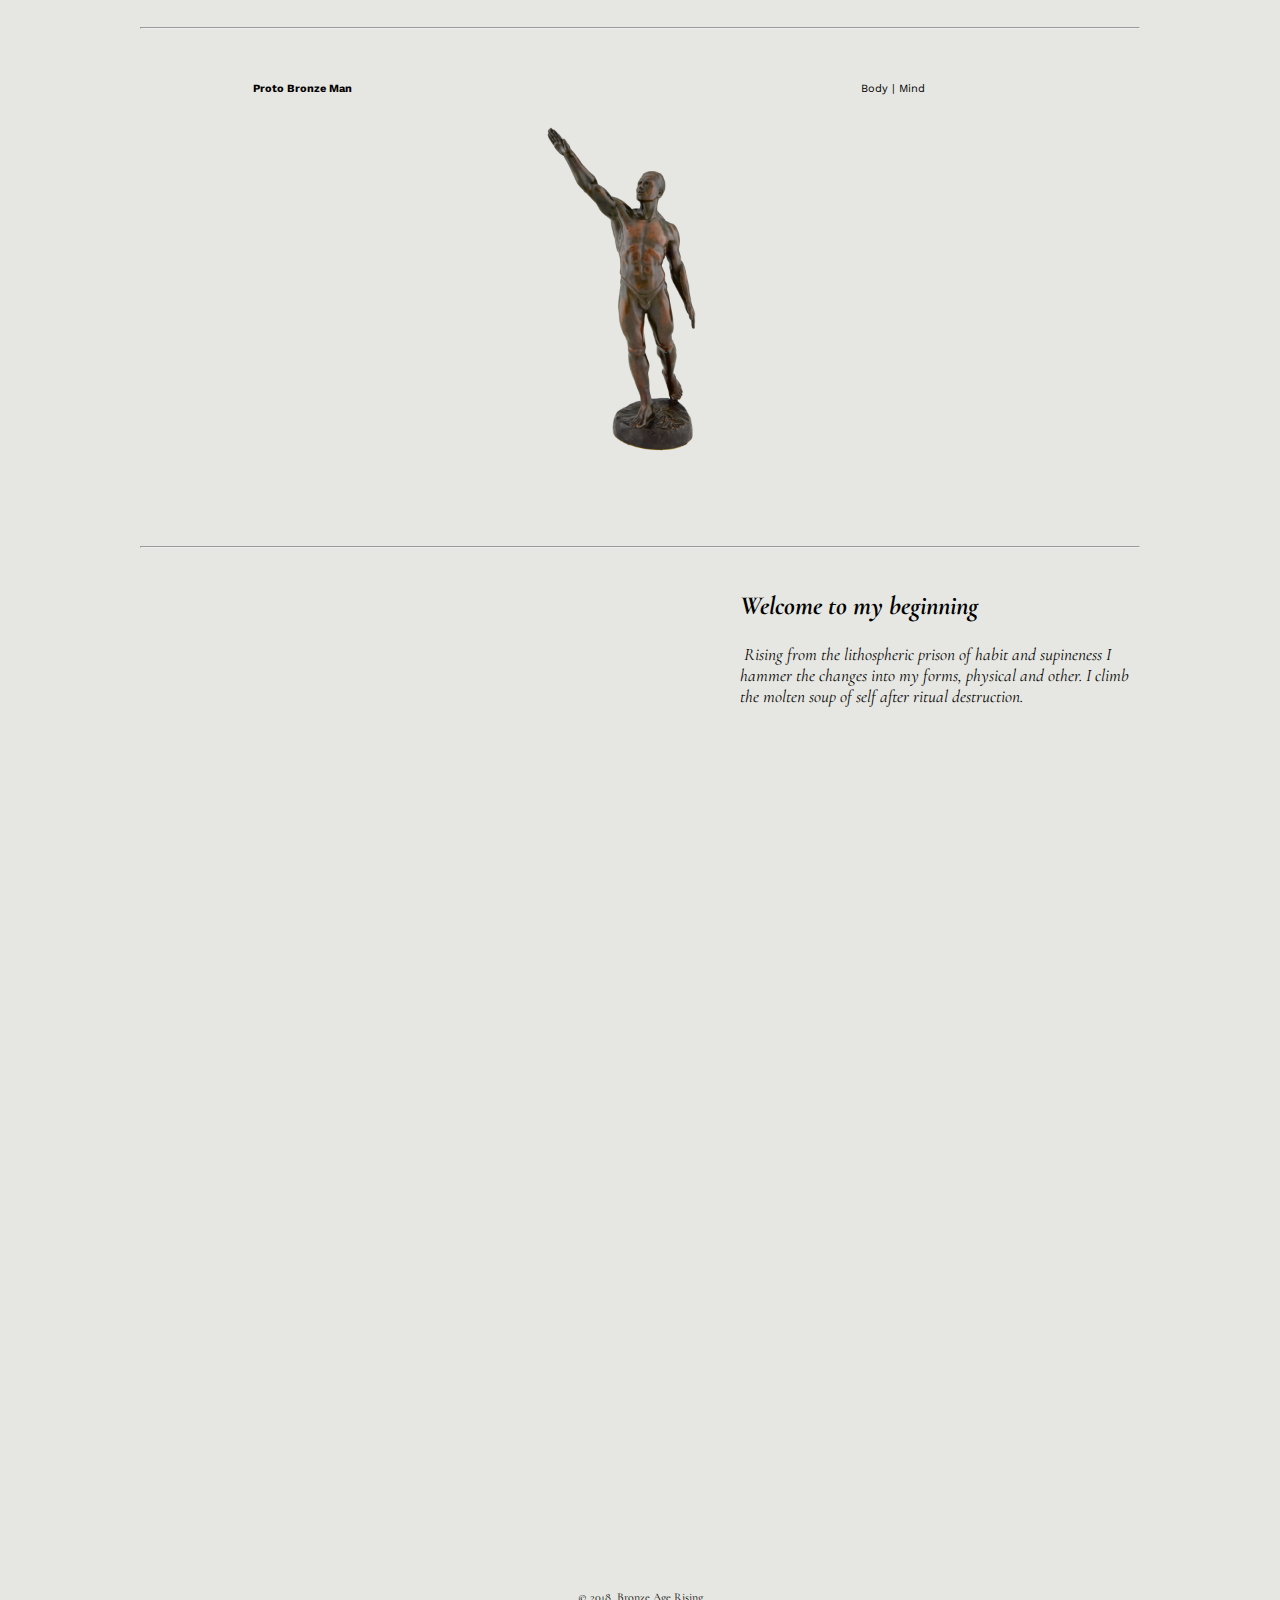
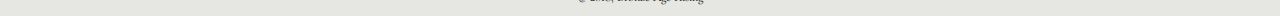
==== index.html @ fb5067a0 "committed" ====
<!doctype html>

<html>

    <head>
	<link href="https:\\fonts.googleapis.com/css?family=Cormorant+Garamond:500,500i,700,700i|Work+Sans:6--" rel="stylesheet">
    <meta charset="utf-8">
    <title>Proto Bronze Man</title>
    <link rel="stylesheet" type="text/css" href="css/style.css"/>
    
    
    </head>
    
    <body>
        <div id="container">
        
            <hr>
            <div id="header"> 

                 
				 
				 <img class="olympic" width=200 src="images/olympic.png" alt="olympic" />
                
                <h1><a href="index.html">Proto Bronze Man</a></h1>
				 
				 <div id="navi">
            
                        <a class="btn"  href="body.html">Body |</a>
                        <a class="btn"  href="mind.html">Mind</a>
       
            
                </div> 

            </div>
            
            <hr>
            
            <div id="content">
        
                 
				<div id="text">
                
                <h2><b><em>Welcome to my beginning</em></b> </h2>
                    
                    <p><em>&nbsp;Rising from the lithospheric prison of habit and supineness I hammer the changes into my forms, physical and other. I climb the molten soup of self after ritual destruction.</em></p>
                    
				</div>
                
                
            
            
            </div>
            
            
            
            
            
            
        </div> 
		
		<div id="footer">
	
			<p>&copy; 2018, Bronze Age Rising</p>
	
		</div>
	
    </body>
	
	
    
    


</html>
---- css/style.css ----
#container
       
        {
            position:relative;
			margin:0 auto;
            width:1000px;
            padding:10px;
			

        }
		
#header
        {
            position:relative;
			height:500px;
            width:1000px;
         
			
    
        }
		
h1
        {
            
			position:absolute;
			left:87px;
            font-family: 'Work Sans', sans-serif;
			font-size:11px;
			height:12px;
			width:150px;
            color: black;
			text-align:center;
            border:1px;
		    margin:44px 0 44px 0;
            
        }

img.olympic{
			
			position:absolute;
			left:400px;
            top:85px;
           

	
}
		
#navi 
        {
			height:12px;
			width:150px;
            position:absolute;
            left:677.6px;
            font-family: 'Work Sans', sans-serif;
			font-size:11px;
			text-align:center;
			margin:44px 0 44px 0;
            
           
            
			

        }


body 
        {
			
            font-family: 'Cormorant Garamond', serif;
            font-size:17.5px;
            background-color:#E6E7E2 /* PANTONE 11-4301 TPX Lily White */



        }

#content
        {
           position:relative;
		   margin-top:20px;
		   min-height:1000px;
        }
		





#text{
			float:right;
			width:400px;
			min-height:800px;
			margin-bottom:10px;
	
	
}
li{
	
			margin:10px;
}

#chsepic{
			float:left;
			width:400px;
			height:500px;
			margin-bottom:10px;
	
}
#schools{
			float:right;
			width:400px;
			min-height:800px;
			margin-bottom:10px;
}

#e30pic{
			float:left;
			width:400px;
			height:500px;
			margin-bottom:10px;
}

#hobbielist{
			float:right;
			width:400px;
			min-height:800px;
			margin-bottom:10px;
	
}


a:link 
        {
            color:black;
            text-decoration:none;       
        }
			
a:visited 
        {
				
            color:black;
        }
			
a:hover 
        {
            color:deepskyblue;
				
        }
			
a:active 
        {
            color:white;
        }
		
#footer{
	
	position:relative;
	text-align:center;
	font-size:12px;
}
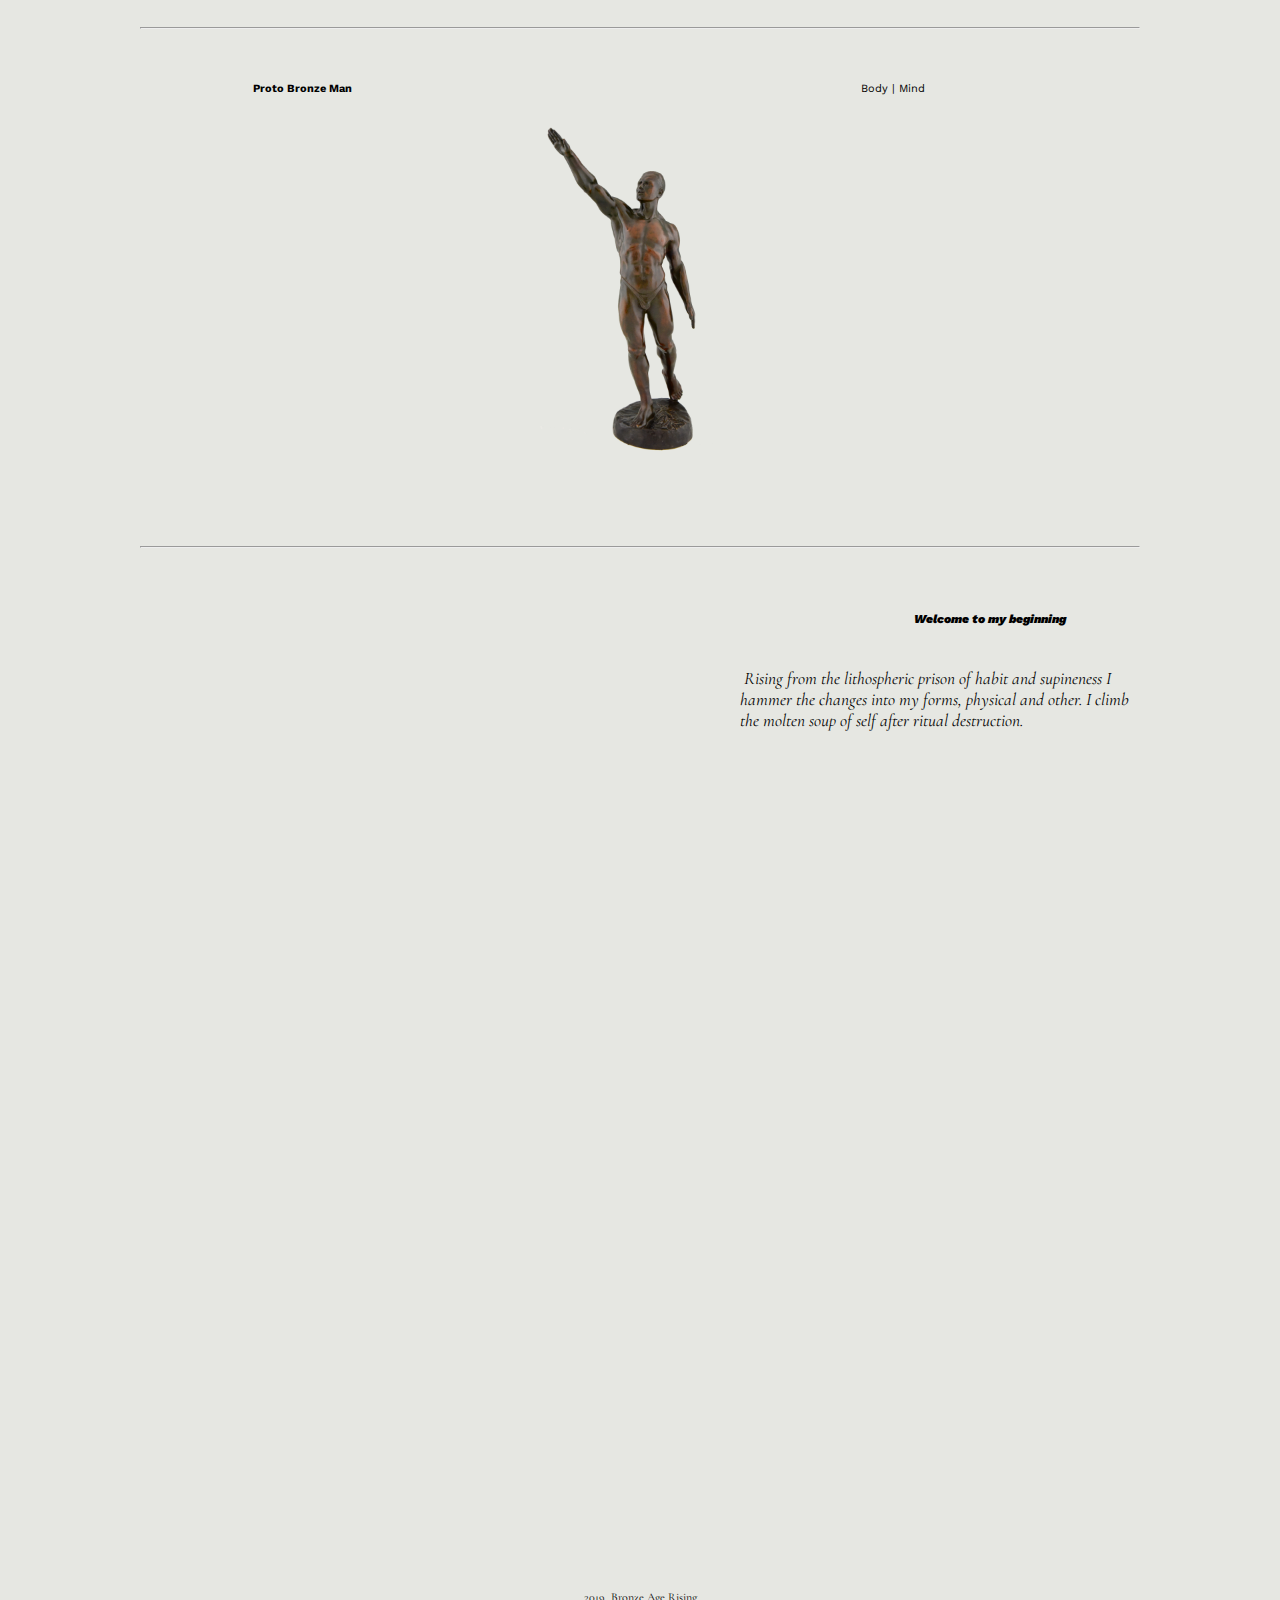
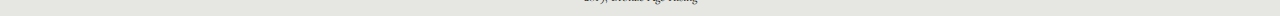
==== commit daa7d1fd: "committed" ====
--- a/index.html
+++ b/index.html
@@ -6,7 +6,7 @@
 	<link href="https:\\fonts.googleapis.com/css?family=Cormorant+Garamond:500,500i,700,700i|Work+Sans:6--" rel="stylesheet">
     <meta charset="utf-8">
     <title>Proto Bronze Man</title>
-    <link rel="stylesheet" type="text/css" href="css/style.css"/>
+    <link rel="stylesheet"  href="css/style.css"/>
     
     
     </head>
@@ -60,7 +60,7 @@
 		
 		<div id="footer">
 	
-			<p>&copy; 2018, Bronze Age Rising</p>
+			<p>2019, Bronze Age Rising</p>
 	
 		</div>
 	
--- a/css/style.css
+++ b/css/style.css
@@ -1,3 +1,4 @@
+
 #container
        
         {
@@ -34,6 +35,35 @@
 		    margin:44px 0 44px 0;
             
         }
+h2
+        {
+            
+			position:relative;
+            font-family: 'Work Sans', sans-serif;
+			font-size:12px;
+			height:12px;
+			width:500px;
+            color: black;
+			text-align:center;
+            border:1px;
+		    margin:44px 0 44px 0;
+            border-color:blue;
+        }
+
+#bod h2
+        {
+            
+			position:relative;
+            font-family: 'Work Sans', sans-serif;
+			font-size:28px;
+			height:28px;
+			width:500px;
+            color: black;
+			text-align:center;
+            border:1px;
+		    margin:44px 0 44px 0;
+            border-color:blue;
+        }
 
 img.olympic{
 			
@@ -80,20 +110,42 @@
 		   margin-top:20px;
 		   min-height:1000px;
         }
-		
-
-
-
-
-
+
+#bod #content
+        {
+           position:inherit;
+		   margin-top:20px;
+		   min-height:1000px;
+        }
+		
+
+
+
+
+
+#bod #text{
+			
+            position:absolute
+            float:right;
+			width:400px;
+			min-height:30px;
+			margin-bottom:10px;
+	        
+        
+        
+    }
 #text{
 			float:right;
 			width:400px;
 			min-height:800px;
 			margin-bottom:10px;
-	
-	
-}
+	     
+        
+        
+    }
+
+
+
 li{
 	
 			margin:10px;
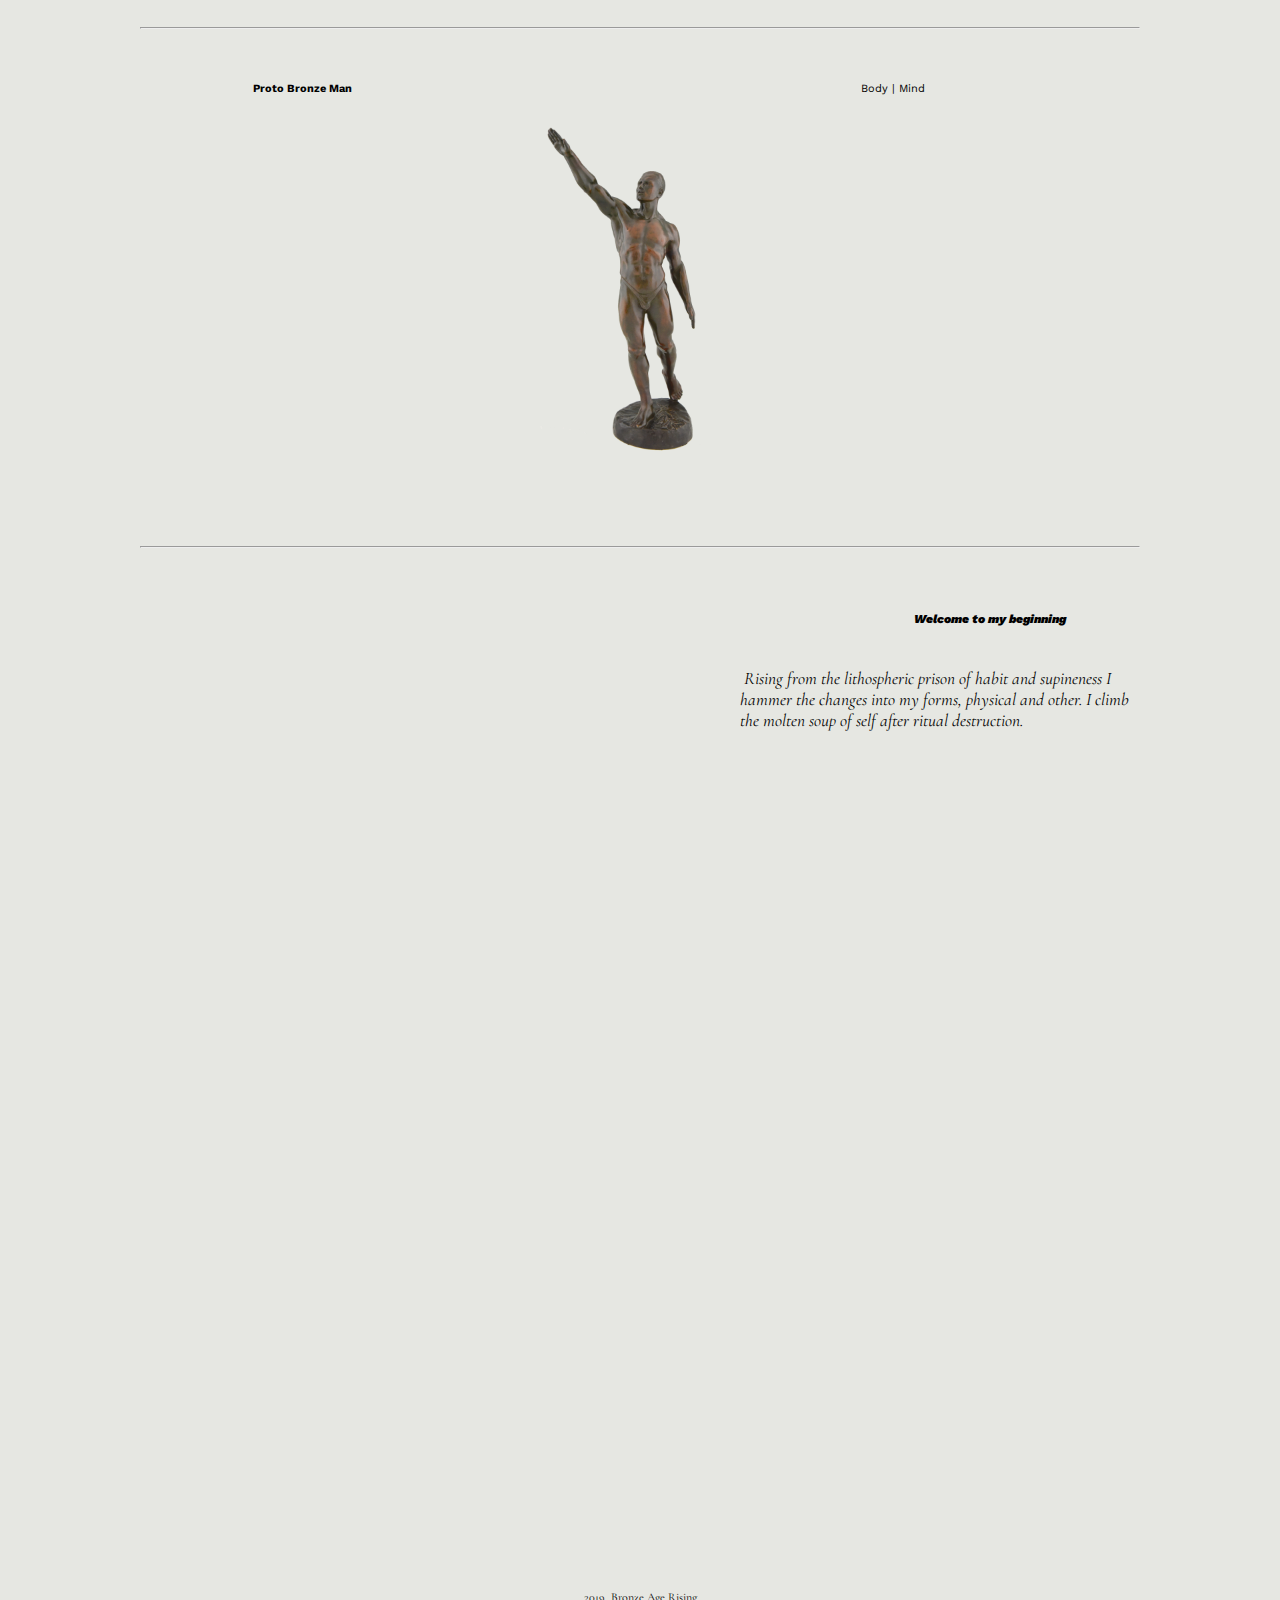
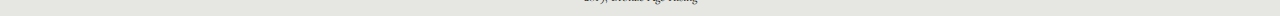
==== commit 1848bb2b: "committed" ====
--- a/index.html
+++ b/index.html
@@ -40,7 +40,7 @@
                  
 				<div id="text">
                 
-                <h2><b><em>Welcome to my beginning</em></b> </h2>
+                <h2><b><em>Welcome to my beginning</em></b><br> </h2>
                     
                     <p><em>&nbsp;Rising from the lithospheric prison of habit and supineness I hammer the changes into my forms, physical and other. I climb the molten soup of self after ritual destruction.</em></p>
                     
--- a/css/style.css
+++ b/css/style.css
@@ -31,7 +31,7 @@
 			width:150px;
             color: black;
 			text-align:center;
-            border:1px;
+         
 		    margin:44px 0 44px 0;
             
         }
@@ -45,9 +45,9 @@
 			width:500px;
             color: black;
 			text-align:center;
-            border:1px;
-		    margin:44px 0 44px 0;
-            border-color:blue;
+         
+		    margin:44px 0 44px 0;
+           
         }
 
 #bod h2
@@ -60,10 +60,26 @@
 			width:500px;
             color: black;
 			text-align:center;
-            border:1px;
-		    margin:44px 0 44px 0;
-            border-color:blue;
-        }
+           
+		    margin:44px 0 44px 0;
+           
+        }
+
+#bod h3
+        {
+            
+			position:relative;
+            font-family: 'Work Sans', sans-serif;
+			font-size:12px;
+			height:28px;
+			width:500px;
+            color: black;
+			text-align:center;
+           
+		    margin:44px 0 44px 0;
+            
+        }
+
 
 img.olympic{
 			
@@ -74,7 +90,37 @@
 
 	
 }
-		
+
+img.t1{
+        opacity:.9;
+    filter: alpha(opacity=50);
+}
+	
+img.t2a{
+        opacity:.9;
+    
+}
+	
+img.t2b{
+        opacity:.9;
+    
+}
+	
+img.t3{
+        opacity:.9;
+    
+}
+	
+img.squat{
+        opacity:.9;
+    
+}
+
+img{
+    
+     opacity:.9;
+}
+	
 #navi 
         {
 			height:12px;
@@ -114,8 +160,9 @@
 #bod #content
         {
            position:inherit;
-		   margin-top:20px;
+		   margin-top:200px;
 		   min-height:1000px;
+            
         }
 		
 
@@ -125,11 +172,12 @@
 
 #bod #text{
 			
-            position:absolute
+            
             float:right;
 			width:400px;
 			min-height:30px;
 			margin-bottom:10px;
+           
 	        
         
         
@@ -151,34 +199,6 @@
 			margin:10px;
 }
 
-#chsepic{
-			float:left;
-			width:400px;
-			height:500px;
-			margin-bottom:10px;
-	
-}
-#schools{
-			float:right;
-			width:400px;
-			min-height:800px;
-			margin-bottom:10px;
-}
-
-#e30pic{
-			float:left;
-			width:400px;
-			height:500px;
-			margin-bottom:10px;
-}
-
-#hobbielist{
-			float:right;
-			width:400px;
-			min-height:800px;
-			margin-bottom:10px;
-	
-}
 
 
 a:link 
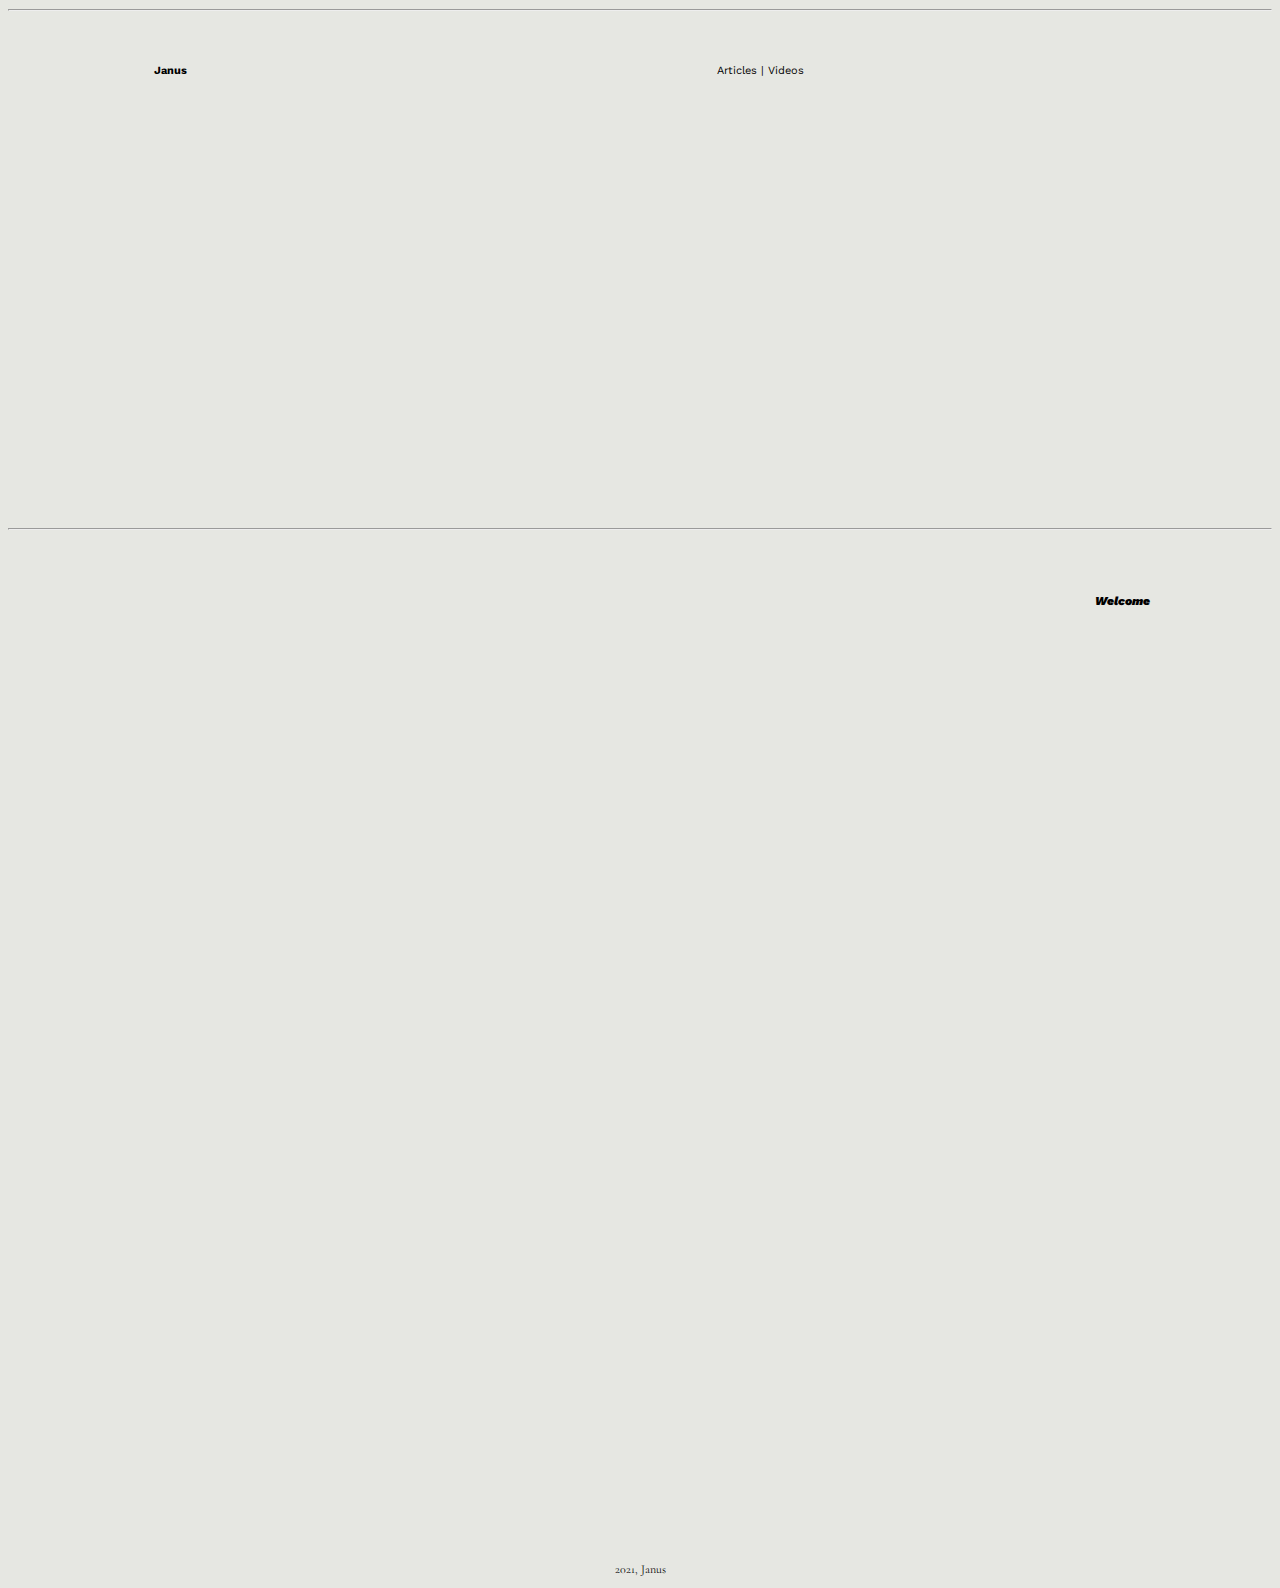
==== commit 1a6f490a: "committed" ====
--- a/index.html
+++ b/index.html
@@ -19,14 +19,14 @@
 
                  
 				 
-				 <img class="olympic" width=200 src="images/olympic.png" alt="olympic" />
+				
                 
-                <h1><a href="index.html">Proto Bronze Man</a></h1>
+                <h1><a href="index.html">Janus</a></h1>
 				 
 				 <div id="navi">
             
-                        <a class="btn"  href="body.html">Body |</a>
-                        <a class="btn"  href="mind.html">Mind</a>
+                        <a class="btn"  href="body.html">Articles |</a>
+                        <a class="btn"  href="mind.html">Videos</a>
        
             
                 </div> 
@@ -40,9 +40,9 @@
                  
 				<div id="text">
                 
-                <h2><b><em>Welcome to my beginning</em></b><br> </h2>
+                <h2><b><em>Welcome</em></b><br> </h2>
                     
-                    <p><em>&nbsp;Rising from the lithospheric prison of habit and supineness I hammer the changes into my forms, physical and other. I climb the molten soup of self after ritual destruction.</em></p>
+                    
                     
 				</div>
                 
@@ -60,7 +60,7 @@
 		
 		<div id="footer">
 	
-			<p>2019, Bronze Age Rising</p>
+			<p>2021, Janus</p>
 	
 		</div>
 	
--- a/css/style.css
+++ b/css/style.css
@@ -4,8 +4,9 @@
         {
             position:relative;
 			margin:0 auto;
-            width:1000px;
-            padding:10px;
+            width:100%;
+            height:100%;
+            padding:0px;
 			
 
         }
@@ -80,6 +81,13 @@
             
         }
 
+#splash{
+            position:relative;
+            margin-top:20px;
+            min-height:1000px;
+    
+}
+
 
 img.olympic{
 			
@@ -90,6 +98,16 @@
 
 	
 }
+
+img.jsplash{
+        display: block;
+  margin-left: auto;
+  margin-right: auto;
+ 
+        
+}
+
+
 
 img.t1{
         opacity:.9;
@@ -132,8 +150,7 @@
 			text-align:center;
 			margin:44px 0 44px 0;
             
-           
-            
+    
 			
 
         }
@@ -229,4 +246,5 @@
 	position:relative;
 	text-align:center;
 	font-size:12px;
-}+}
+
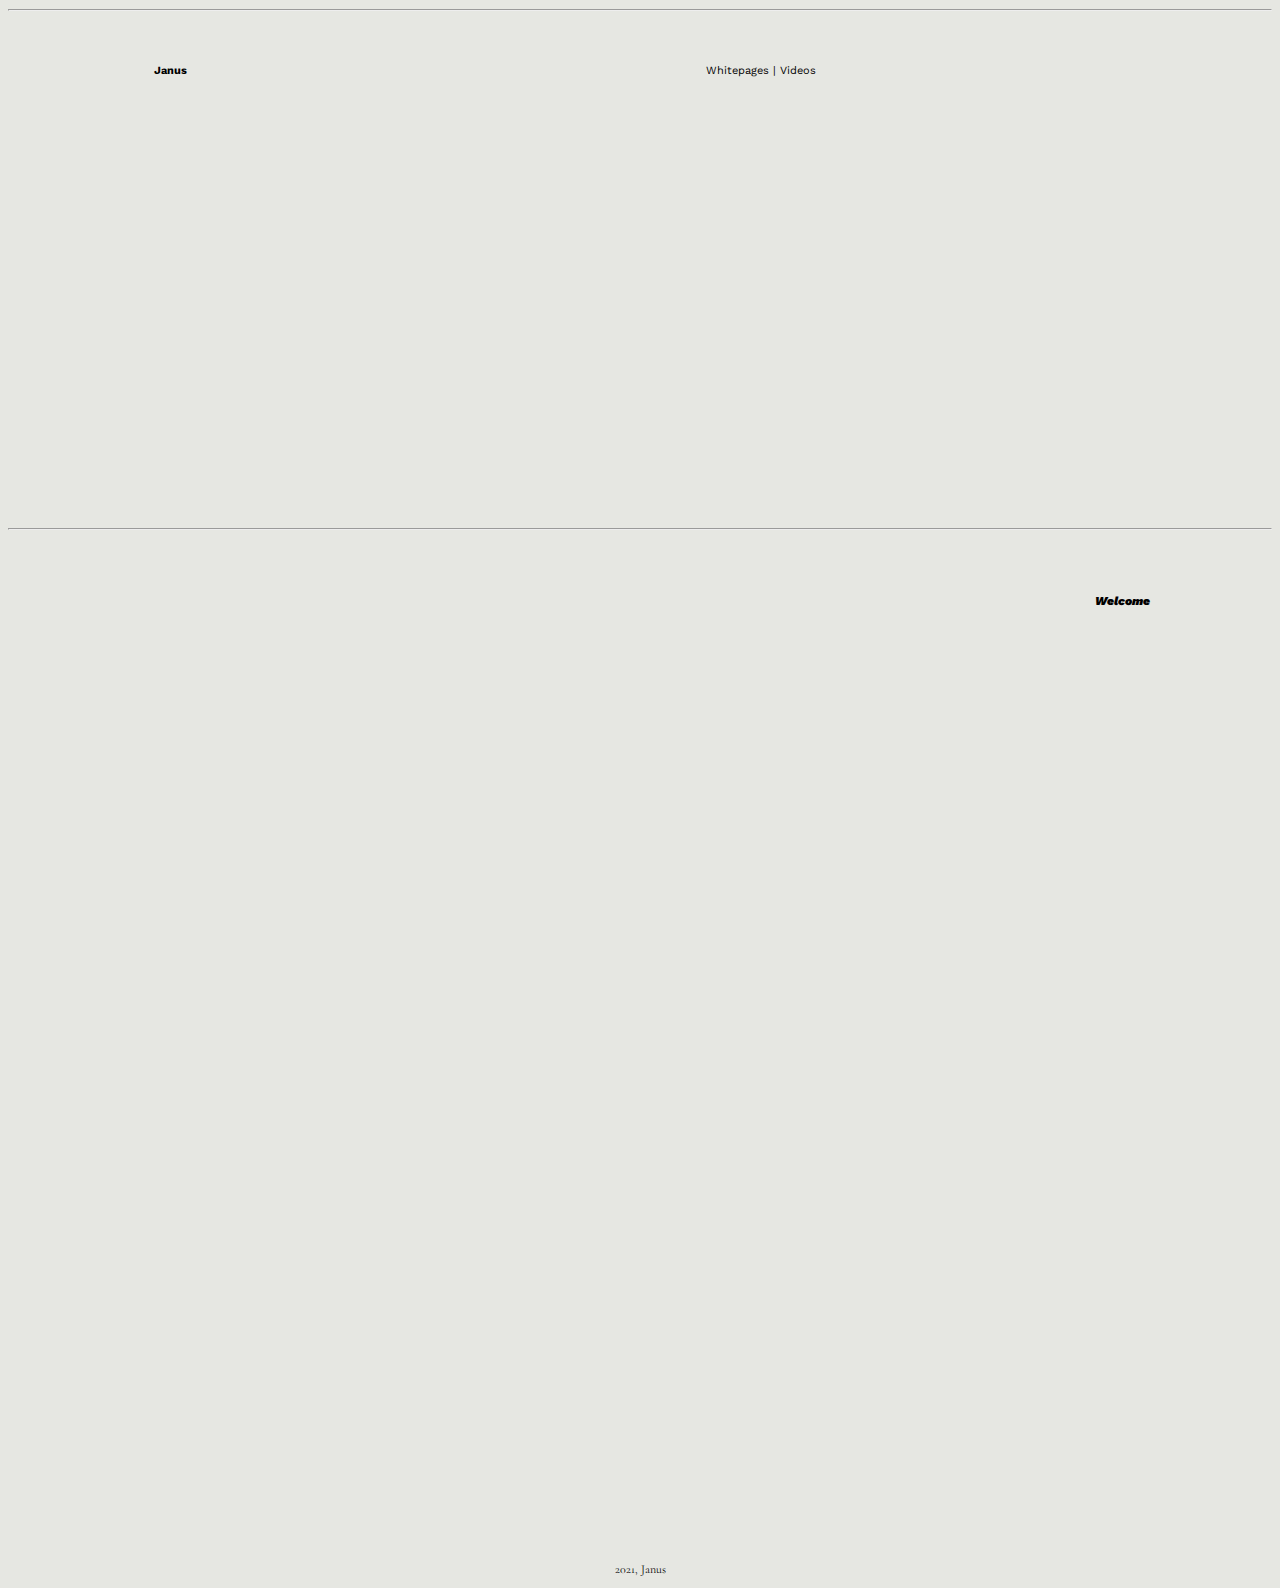
==== commit 1ad68ed2: "committed" ====
--- a/index.html
+++ b/index.html
@@ -25,8 +25,8 @@
 				 
 				 <div id="navi">
             
-                        <a class="btn"  href="body.html">Articles |</a>
-                        <a class="btn"  href="mind.html">Videos</a>
+                        <a class="btn"  href="networking.html">Whitepages |</a>
+                        <a class="btn"  href="server.html">Videos</a>
        
             
                 </div> 
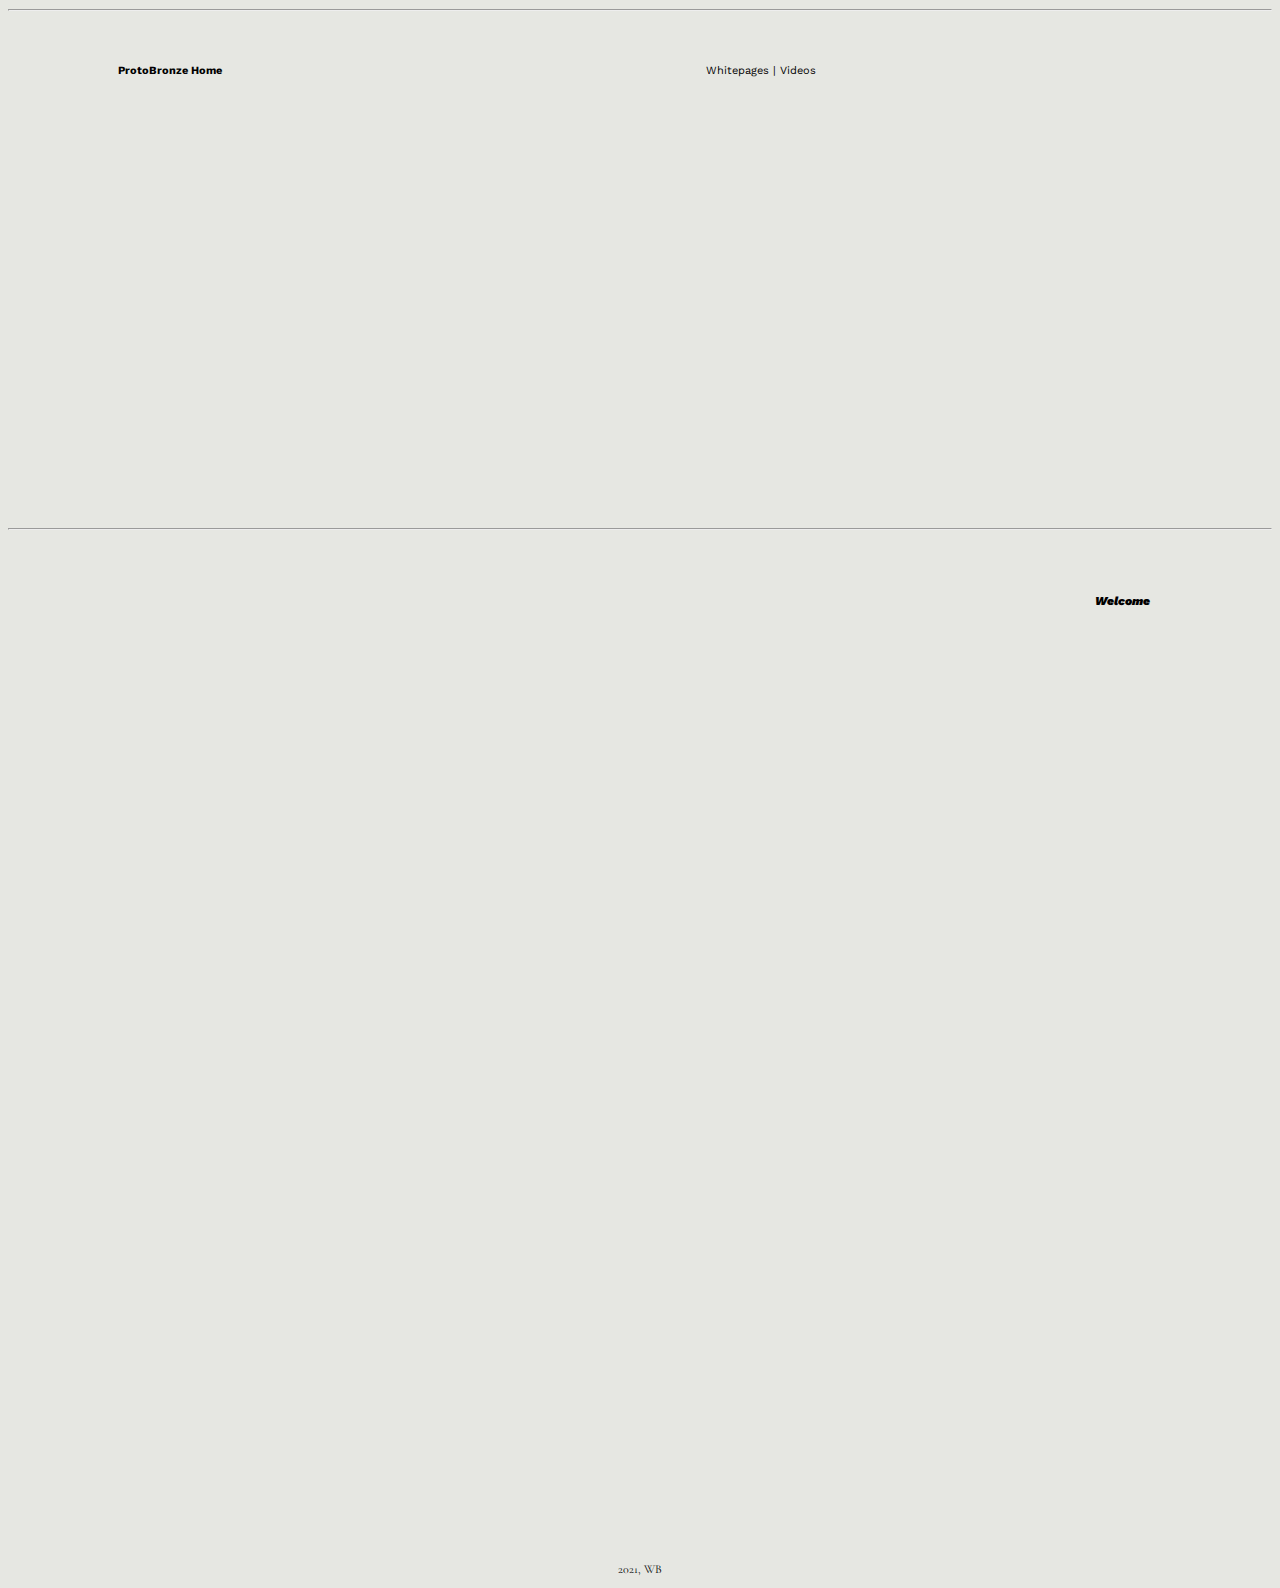
==== commit 57791cad: "committed" ====
--- a/index.html
+++ b/index.html
@@ -21,12 +21,12 @@
 				 
 				
                 
-                <h1><a href="index.html">Janus</a></h1>
+                <h1><a href="index.html">ProtoBronze Home</a></h1>
 				 
 				 <div id="navi">
             
-                        <a class="btn"  href="networking.html">Whitepages |</a>
-                        <a class="btn"  href="server.html">Videos</a>
+                        <a class="btn"  href="whitepages.html">Whitepages |</a>
+                        <a class="btn"  href="index.html">Videos</a>
        
             
                 </div> 
@@ -60,7 +60,7 @@
 		
 		<div id="footer">
 	
-			<p>2021, Janus</p>
+			<p>2021, WB</p>
 	
 		</div>
 	
